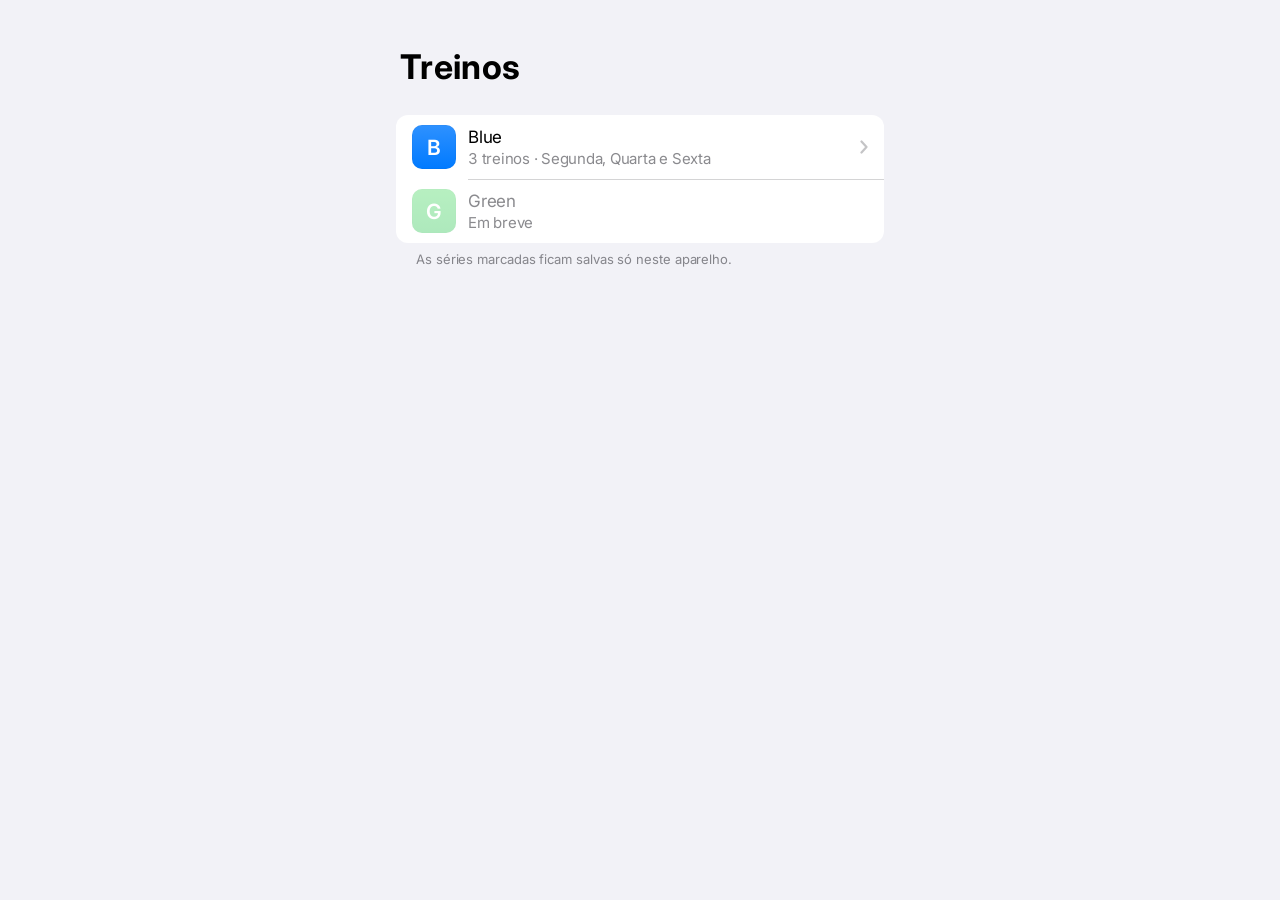
==== index.html @ 0828fde2 "First commit" ====
<!DOCTYPE html>
<html lang="pt-BR">
<head>
<meta charset="utf-8">
<meta name="viewport" content="width=device-width, initial-scale=1">
<meta name="color-scheme" content="light only">
<title>Treinos</title>
<link rel="preconnect" href="https://fonts.googleapis.com">
<link rel="preconnect" href="https://fonts.gstatic.com" crossorigin>
<link href="https://fonts.googleapis.com/css2?family=Inter:opsz,wght@14..32,400;14..32,500;14..32,600;14..32,700&display=swap" rel="stylesheet">
<link rel="icon" href="assets/favicon.svg" type="image/svg+xml">
<link rel="icon" href="assets/favicon-32.png" sizes="32x32" type="image/png">
<link rel="apple-touch-icon" href="assets/apple-touch-icon.png">
<link rel="stylesheet" href="assets/style.css">
</head>
<body class="hub">
<div class="app">
  <section class="view" id="hub" aria-label="Programas de treino"></section>
</div>

<!-- Cópia da lista de programas, usada só quando a página é aberta direto do computador -->
<script type="application/json" id="programs-data">
{
  "version": 1,
  "programs": [
    { "id": "pr-86710d87", "name": "Blue", "path": "blue/", "color": "blue" },
    { "id": "pr-181639b2", "name": "Green", "path": "green/", "color": "green" }
  ]
}
</script>
<script>
/* Página inicial: lista os programas do programs.json. Cada programa é uma pasta com index.html e treino.json */
const CHEV = '<svg viewBox="0 0 8 14" fill="none" stroke="currentColor" stroke-width="2.2" stroke-linecap="round" stroke-linejoin="round" aria-hidden="true"><path d="M1.5 1.5 6.5 7l-5 5.5"/></svg>';
const WARN = '<svg viewBox="0 0 24 24" fill="currentColor" aria-hidden="true"><path d="M10.3 3.9 2.4 17.6A2 2 0 0 0 4.1 20.6h15.8a2 2 0 0 0 1.7-3L13.7 3.9a2 2 0 0 0-3.4 0z"/><path d="M12 9v4.5" stroke="#fff" stroke-width="2" stroke-linecap="round"/><circle cx="12" cy="16.6" r="1.15" fill="#fff"/></svg>';
const COLORS = ["blue", "green", "orange", "red", "purple", "teal", "indigo", "pink"];
const CLEAN = /github\.io$/.test(location.hostname);   // no GitHub Pages o link fica sem "index.html"
const hub = document.getElementById("hub");
const esc = s => String(s).replace(/[&<>"]/g, c => ({ "&": "&amp;", "<": "&lt;", ">": "&gt;", '"': "&quot;" }[c]));

function nav(title) { return '<header class="nav"><span></span><span class="nav-title">' + esc(title) + '</span><span></span></header>'; }

function fail(errors) {
  hub.innerHTML = nav("Erro no programs.json") +
    '<div class="lt"><h1 class="large-title t2">Erro no programs.json</h1><p class="lt-sub">Corrija o arquivo e recarregue a página.</p></div>' +
    '<div class="spacer"></div><div class="group">' + errors.map(m => '<div class="err-row">' + WARN + '<span>' + esc(m) + '</span></div>').join("") + '</div>';
}

/* Texto do arquivo; null = não existe (404); undefined = não deu para conferir (aberto direto do computador) */
async function getText(url) {
  try { const r = await fetch(url, { cache: "no-cache" }); return r.ok ? await r.text() : null; }
  catch (e) { return undefined; }
}

function check(data) {
  const errors = [], seen = {};
  if (!data || typeof data !== "object" || !Array.isArray(data.programs)) return { errors: ['Falta a lista "programs".'] };
  const list = data.programs.map((p, k) => {
    const where = "Programa " + (k + 1) + (p && p.name ? " (" + p.name + ")" : "");
    if (!p || typeof p !== "object") { errors.push(where + ": precisa ser um objeto."); return null; }
    if (typeof p.id !== "string" || !/^pr-[A-Za-z0-9]+$/.test(p.id)) errors.push(where + ': o "id" precisa começar com "pr-" seguido de letras ou números.');
    else if (seen[p.id]) errors.push('O id "' + p.id + '" está repetido.');
    else seen[p.id] = true;
    if (typeof p.name !== "string" || !p.name.trim()) errors.push(where + ': falta "name".');
    if (typeof p.path !== "string" || !/^[A-Za-z0-9_-]+\/?$/.test(p.path)) { errors.push(where + ': "path" precisa ser o nome de uma pasta, como "blue/".'); return null; }
    if (p.color !== undefined && !COLORS.includes(p.color)) console.warn(where + ': cor "' + p.color + '" desconhecida. Use: ' + COLORS.join(", ") + ".");
    return { name: p.name || "", path: p.path.replace(/\/?$/, "/"), color: COLORS.includes(p.color) ? p.color : "blue",
             description: typeof p.description === "string" ? p.description : "" };
  }).filter(Boolean);
  if (!list.length && !errors.length) errors.push('A lista "programs" está vazia.');
  return { errors, list };
}

/* Resumo tirado do treino.json do programa: "3 treinos · Segunda, Quarta e Sexta" */
function summary(text) {
  try {
    const w = JSON.parse(text).workouts || [];
    const days = w.map(x => x.day).filter(Boolean);
    const joined = days.length > 1 ? days.slice(0, -1).join(", ") + " e " + days[days.length - 1] : days.join("");
    return (w.length === 1 ? "1 treino" : w.length + " treinos") + (joined ? " · " + joined : "");
  } catch (e) { return "Erro no treino.json"; }
}

function cell(p, i) {
  return '<a class="cell" id="p' + i + '" href="' + esc(CLEAN ? p.path : p.path + "index.html") + '">' +
    '<span class="thumb ' + p.color + '"><span class="thumb-l">' + esc(p.name.charAt(0).toUpperCase()) + '</span></span>' +
    '<span class="cell-main"><span class="cell-title">' + esc(p.name) + '</span>' +
      '<span class="cell-sub">' + esc(p.description || " ") + '</span></span>' +
    '<span class="chev">' + CHEV + '</span></a>';
}

async function load() {
  let text = await getText("programs.json");
  if (typeof text !== "string") text = document.getElementById("programs-data").textContent;
  let data;
  try { data = JSON.parse(text); } catch (e) { fail(["O arquivo não é um JSON válido. Detalhe: " + e.message]); return; }
  const res = check(data);
  if (res.errors.length) { fail(res.errors); return; }
  hub.innerHTML = nav("Treinos") +
    '<div class="lt"><h1 class="large-title">Treinos</h1></div>' +
    '<div class="spacer"></div><div class="group">' + res.list.map(cell).join("") + '</div>' +
    '<p class="g-foot">As séries marcadas ficam salvas só neste aparelho.</p>';
  res.list.forEach(async (p, i) => {
    const t = await getText(p.path + "treino.json");
    const el = document.getElementById("p" + i);
    if (!el) return;
    if (t === null) {                       // pasta ainda sem treino
      el.classList.add("off");
      el.removeAttribute("href");
      el.setAttribute("aria-disabled", "true");
      el.querySelector(".cell-sub").textContent = "Em breve";
    } else if (typeof t === "string" && !p.description) {
      el.querySelector(".cell-sub").textContent = summary(t);
    }
  });
}

function updateNav() {
  const n = hub.querySelector(".nav"), t = hub.querySelector(".large-title");
  if (n && t) n.classList.toggle("scrolled", t.getBoundingClientRect().bottom < 50);
}
window.addEventListener("scroll", updateNav, { passive: true });
load();
</script>
</body>
</html>
---- assets/style.css ----
:root {
  /* Layout: app de iPhone. Listas agrupadas (inset grouped) sobre cinza-claro, título grande que recolhe na barra, abas no rodapé */
  --bg: #F2F2F7;
  --cell: #FFFFFF;
  --label: #000000;
  --secondary: rgba(60, 60, 67, 0.6);
  --tertiary: rgba(60, 60, 67, 0.3);
  --sep: rgba(60, 60, 67, 0.22);
  --press: #E5E5EA;
  --blue: #007AFF;
  --blue-tint: rgba(0, 122, 255, 0.12);
  --orange: #FF9500;
  --orange-tint: rgba(255, 149, 0, 0.15);
  --green-text: #248A3D;
  --green-tint: rgba(52, 199, 89, 0.16);
  --red: #FF3B30;
  --red-text: #D70015;
  --red-tint: rgba(255, 59, 48, 0.12);
  --bar: rgba(249, 249, 249, 0.94);
  /* No iPhone usa a fonte do sistema (SF Pro); fora da Apple usa Inter, a mais próxima */
  --font: -apple-system, BlinkMacSystemFont, "SF Pro Text", "Inter", "Helvetica Neue", Arial, sans-serif;
  color-scheme: light only;
}
* { box-sizing: border-box; -webkit-tap-highlight-color: transparent; }
html { background: var(--bg); }
html, body { margin: 0; }
body {
  background: var(--bg);
  color: var(--label);
  font-family: var(--font);
  font-size: 17px;
  line-height: 22px;
  letter-spacing: -0.25px;
  -webkit-font-smoothing: antialiased;
  font-optical-sizing: auto;
  padding-bottom: calc(84px + env(safe-area-inset-bottom));
}
a { color: inherit; text-decoration: none; }
button { font: inherit; color: inherit; letter-spacing: inherit; }
.app { max-width: 520px; margin: 0 auto; }
.view[hidden] { display: none; }
:focus-visible { outline: 3px solid rgba(0, 122, 255, 0.45); outline-offset: 2px; }

/* Barra de navegação: transparente no topo, translúcida ao rolar */
.nav {
  position: sticky;
  top: 0;
  z-index: 10;
  height: 44px;
  display: grid;
  grid-template-columns: 1fr auto 1fr;
  align-items: center;
  padding: 0 8px;
  background: transparent;
  border-bottom: 0.5px solid transparent;
  transition: background-color .2s ease, border-color .2s ease;
}
.nav.scrolled {
  background: var(--bar);
  backdrop-filter: saturate(180%) blur(20px);
  -webkit-backdrop-filter: saturate(180%) blur(20px);
  border-bottom-color: var(--sep);
}
.nav { position: sticky; }
.nav-title {
  position: absolute;
  left: 50%;
  top: 50%;
  transform: translate(-50%, -50%);
  font-size: 17px;
  font-weight: 600;
  max-width: calc(100% - 250px);
  min-width: 0;
  white-space: nowrap;
  overflow: hidden;
  text-overflow: ellipsis;
  opacity: 0;
  transition: opacity .2s ease;
}
.nav.scrolled .nav-title { opacity: 1; }
.back {
  justify-self: start;
  display: inline-flex;
  align-items: center;
  gap: 5px;
  height: 44px;
  padding: 0 8px 0 4px;
  color: var(--blue);
  font-size: 17px;
  white-space: nowrap;
}
.back svg { width: 11px; height: 19px; margin-right: 1px; }
.back:active { opacity: .4; }

/* Título grande */
.lt { padding: 2px 20px 8px; }
.large-title {
  margin: 0;
  font-size: 34px;
  line-height: 41px;
  font-weight: 700;
  letter-spacing: 0.37px;
  text-wrap: balance;
}
.large-title.t2 { font-size: 28px; line-height: 34px; letter-spacing: 0.36px; }
.lt-sub { margin: 2px 0 0; font-size: 15px; line-height: 20px; letter-spacing: -0.24px; color: var(--secondary); }

/* Grupos (inset grouped) */
.g-head {
  margin: 26px 0 0;
  padding: 0 36px 7px;
  font-size: 13px;
  line-height: 18px;
  letter-spacing: -0.08px;
  text-transform: uppercase;
  color: var(--secondary);
}
.g-foot {
  margin: 0;
  padding: 7px 36px 0;
  font-size: 13px;
  line-height: 18px;
  letter-spacing: -0.08px;
  color: var(--secondary);
}
.group {
  margin: 0 16px;
  background: var(--cell);
  border-radius: 12px;
  overflow: hidden;
}
.spacer { height: 20px; }

.cell {
  display: grid;
  grid-template-columns: 44px 1fr auto;
  gap: 12px;
  align-items: center;
  min-height: 64px;
  padding: 10px 16px;
  position: relative;
  cursor: pointer;
}
.cell + .cell::before {
  content: "";
  position: absolute;
  top: 0; left: 72px; right: 0;
  border-top: 0.5px solid var(--sep);
}
.cell:active { background: var(--press); }
.thumb {
  width: 44px; height: 44px;
  border-radius: 10px;
  background: linear-gradient(180deg, #2E91FF 0%, #007AFF 100%);
  color: #FFFFFF;
  display: grid;
  place-items: center;
  position: relative;
  box-shadow: inset 0 0 0 0.5px rgba(0, 0, 0, 0.06);
}
.thumb.orange { background: linear-gradient(180deg, #FFAA33 0%, #FF9500 100%); }
.thumb.soft { background: var(--blue-tint); color: var(--blue); box-shadow: none; }
.thumb svg { width: 26px; height: 26px; }
.badge {
  position: absolute;
  right: -5px; bottom: -5px;
  width: 20px; height: 20px;
  border-radius: 50%;
  background: #34C759;
  color: #FFFFFF;
  border: 2px solid var(--cell);
  display: grid;
  place-items: center;
}
.badge svg { width: 10px; height: 10px; }
.cell-main { min-width: 0; }
.cell-title { display: block; font-size: 17px; line-height: 22px; }
.cell-sub {
  display: block;
  margin-top: 1px;
  font-size: 15px;
  line-height: 20px;
  letter-spacing: -0.24px;
  color: var(--secondary);
  font-variant-numeric: tabular-nums;
}
.cell-sub .prog { color: var(--blue); }
.chev { color: var(--tertiary); display: grid; place-items: center; }
.chev svg { width: 8px; height: 14px; }
.ext { color: var(--tertiary); display: grid; place-items: center; }
.ext svg { width: 13px; height: 13px; }

.cell-btn {
  appearance: none;
  border: 0;
  background: transparent;
  width: 100%;
  min-height: 48px;
  font-size: 17px;
  color: var(--red);
  cursor: pointer;
}
.cell-btn:active { background: var(--press); }

/* Tela do exercício */
.video { display: block; }
.video-media {
  display: grid;
  place-items: center;
  aspect-ratio: 2 / 1;
  background: linear-gradient(180deg, #F1F7FF 0%, #E2EDFF 100%);
}
.play {
  width: 60px; height: 60px;
  border-radius: 50%;
  background: var(--blue);
  color: #FFFFFF;
  display: grid;
  place-items: center;
  box-shadow: 0 8px 24px rgba(0, 122, 255, 0.28);
}
.play svg { width: 24px; height: 24px; margin-left: 3px; }
.video:active .play { transform: scale(.96); }
.video-row {
  display: flex;
  justify-content: space-between;
  align-items: center;
  min-height: 48px;
  padding: 0 16px;
  color: var(--blue);
  font-size: 17px;
}
.video-row .ext { color: var(--blue); }
.video-row { position: relative; }
.video-row + .video-row::before { content: ""; position: absolute; top: 0; left: 16px; right: 0; border-top: 0.5px solid var(--sep); }
button.video-row { appearance: none; border: 0; background: transparent; width: 100%; text-align: left; cursor: pointer; font: inherit; letter-spacing: inherit; }
.video-row:active { background: var(--press); }
.jump-r { display: inline-flex; align-items: center; gap: 8px; color: var(--secondary); font-size: 15px; font-variant-numeric: tabular-nums; }
.jump-r svg { width: 13px; height: 8px; color: var(--tertiary); }
#alts { scroll-margin-top: 56px; }
.group.flash { animation: flash 1.1s ease; }
@keyframes flash { 0%, 30% { background: #E8F1FF; } 100% { background: var(--cell); } }

/* Carrossel de vídeos */
.carousel { position: relative; background: #000; }
.slides { display: flex; overflow-x: auto; scroll-snap-type: x mandatory; scrollbar-width: none; -webkit-overflow-scrolling: touch; }
.slides::-webkit-scrollbar { display: none; }
.slide { flex: 0 0 100%; scroll-snap-align: center; aspect-ratio: 16 / 9; }
.slide video { width: 100%; height: 100%; object-fit: contain; display: block; background: #000; }
.dots { position: absolute; left: 0; right: 0; bottom: 10px; display: flex; justify-content: center; gap: 7px; pointer-events: none; }
.dots span { width: 7px; height: 7px; border-radius: 50%; background: rgba(255, 255, 255, 0.45); transition: background-color .2s ease; }
.dots span.on { background: #FFFFFF; }
a.video-media { display: grid; }

.stats { display: grid; grid-template-columns: 1fr 1fr; }
.stat { padding: 12px 16px; display: grid; gap: 2px; }
.stat + .stat { border-left: 0.5px solid var(--sep); }
.s-l { font-size: 13px; line-height: 18px; letter-spacing: -0.08px; color: var(--secondary); }
.s-v { font-size: 22px; line-height: 28px; font-weight: 600; letter-spacing: 0.35px; font-variant-numeric: tabular-nums; }

.note { padding: 12px 16px 13px; position: relative; }
.note + .note::before { content: ""; position: absolute; top: 0; left: 16px; right: 0; border-top: 0.5px solid var(--sep); }
.note-h { display: flex; align-items: center; gap: 7px; font-size: 15px; line-height: 20px; font-weight: 600; letter-spacing: -0.24px; margin-bottom: 4px; }
.note-h svg { width: 18px; height: 18px; flex: none; }
.note.ombro .note-h svg { color: var(--orange); }
.note.dica .note-h svg { color: var(--blue); }
.note ul { margin: 0; padding-left: 18px; display: grid; gap: 4px; }
.note li, .note p { font-size: 15px; line-height: 20px; letter-spacing: -0.24px; }
.note p { margin: 0; }

.set {
  appearance: none;
  border: 0;
  background: transparent;
  width: 100%;
  text-align: left;
  display: grid;
  grid-template-columns: 24px 1fr auto;
  gap: 12px;
  align-items: center;
  min-height: 48px;
  padding: 0 16px;
  position: relative;
  cursor: pointer;
}
.set + .set::before {
  content: "";
  position: absolute;
  top: 0; left: 52px; right: 0;
  border-top: 0.5px solid var(--sep);
}
.set:active { background: var(--press); }
.circle {
  width: 24px; height: 24px;
  border-radius: 50%;
  border: 1.5px solid #C7C7CC;
  display: grid;
  place-items: center;
  color: transparent;
  transition: background-color .15s ease, border-color .15s ease;
}
.circle svg { width: 13px; height: 13px; }
.set[aria-pressed="true"] .circle { background: var(--blue); border-color: var(--blue); color: #FFFFFF; }
.set-detail { color: var(--secondary); font-variant-numeric: tabular-nums; }

/* Escala de dor */
.scale { padding: 14px 16px; }
.scale-bar { display: grid; grid-template-columns: repeat(11, 1fr); gap: 3px; }
.scale-bar span {
  height: 30px;
  border-radius: 7px;
  display: grid;
  place-items: center;
  font-size: 13px;
  font-weight: 600;
  letter-spacing: 0;
  font-variant-numeric: tabular-nums;
}
.scale-bar .g { background: var(--green-tint); color: var(--green-text); }
.scale-bar .r { background: var(--red-tint); color: var(--red-text); }
.scale-cap { display: flex; justify-content: space-between; margin-top: 7px; font-size: 13px; line-height: 18px; color: var(--secondary); }
.rule { display: grid; grid-template-columns: 10px 1fr; gap: 12px; align-items: start; padding: 12px 16px; position: relative; font-size: 15px; line-height: 20px; letter-spacing: -0.24px; }
.rule + .rule::before { content: ""; position: absolute; top: 0; left: 38px; right: 0; border-top: 0.5px solid var(--sep); }
.dot { width: 10px; height: 10px; border-radius: 50%; margin-top: 5px; }
.dot.g { background: #34C759; }
.dot.r { background: var(--red); }
.avoid { display: grid; grid-template-columns: 22px 1fr; gap: 12px; align-items: start; padding: 12px 16px; position: relative; font-size: 17px; line-height: 22px; }
.avoid + .avoid::before { content: ""; position: absolute; top: 0; left: 50px; right: 0; border-top: 0.5px solid var(--sep); }
.avoid svg { width: 22px; height: 22px; color: var(--red); }

/* Abas no rodapé */
.tabbar {
  position: fixed;
  left: 0; right: 0; bottom: 0;
  z-index: 20;
  background: var(--bar);
  backdrop-filter: saturate(180%) blur(20px);
  -webkit-backdrop-filter: saturate(180%) blur(20px);
  border-top: 0.5px solid rgba(60, 60, 67, 0.29);
  padding-bottom: env(safe-area-inset-bottom);
}
.tabbar-in { max-width: 520px; margin: 0 auto; display: grid; grid-template-columns: repeat(3, 1fr); height: 50px; }
.tabbar button {
  appearance: none;
  border: 0;
  background: none;
  display: grid;
  justify-items: center;
  align-content: center;
  gap: 3px;
  cursor: pointer;
  color: #8E8E93;
  padding-top: 3px;
}
.tabbar .ti { width: 26px; height: 26px; display: block; }
.tabbar .ti .fill { display: none; }
.tabbar .tl { font-size: 10px; line-height: 12px; font-weight: 500; letter-spacing: 0.1px; }
.tabbar button[aria-selected="true"] { color: var(--blue); }
.tabbar button[aria-selected="true"] .ti .fill { display: inline; }
.tabbar button[aria-selected="true"] .ti .line { display: none; }

/* Menu de confirmação (action sheet) */
.sheet-wrap { position: fixed; inset: 0; z-index: 50; display: grid; align-items: end; }
.sheet-wrap[hidden] { display: none; }
.dim { position: absolute; inset: 0; background: rgba(0, 0, 0, 0.35); }
.sheet { position: relative; max-width: 520px; width: 100%; margin: 0 auto; padding: 0 8px calc(8px + env(safe-area-inset-bottom)); display: grid; gap: 8px; }
.sheet-group { background: rgba(255, 255, 255, 0.96); backdrop-filter: blur(20px); -webkit-backdrop-filter: blur(20px); border-radius: 14px; overflow: hidden; }
.sheet-msg { padding: 14px 16px; text-align: center; font-size: 13px; line-height: 18px; color: var(--secondary); border-bottom: 0.5px solid var(--sep); }
.sheet button { appearance: none; border: 0; background: transparent; width: 100%; height: 57px; font-size: 20px; letter-spacing: 0.38px; cursor: pointer; }
.sheet button:active { background: rgba(0, 0, 0, 0.06); }
.sheet .destructive { color: var(--red); }
.sheet .cancel { color: var(--blue); font-weight: 600; background: #FFFFFF; }

@media (prefers-reduced-motion: no-preference) {
  .view.push { animation: push .32s cubic-bezier(.2, .8, .2, 1); }
  @keyframes push { from { transform: translateX(36px); opacity: 0; } to { transform: none; opacity: 1; } }
  .sheet-wrap:not([hidden]) .dim { animation: fade .2s ease; }
  .sheet-wrap:not([hidden]) .sheet { animation: rise .28s cubic-bezier(.2, .8, .2, 1); }
  @keyframes fade { from { opacity: 0; } }
  @keyframes rise { from { transform: translateY(100%); } }
}
.dot.o { background: var(--orange); }
.err-row { display: grid; grid-template-columns: 20px 1fr; gap: 12px; align-items: start; padding: 12px 16px; position: relative; font-size: 15px; line-height: 20px; letter-spacing: -0.24px; }
.err-row + .err-row::before { content: ""; position: absolute; top: 0; left: 48px; right: 0; border-top: 0.5px solid var(--sep); }
.err-row svg { width: 20px; height: 20px; color: var(--red); margin-top: 0; }
.tabbar[hidden] { display: none; }

/* Página inicial */
.thumb.green  { background: linear-gradient(180deg, #4CD964 0%, #34C759 100%); }
.thumb.orange { background: linear-gradient(180deg, #FFAA33 0%, #FF9500 100%); }
.thumb.red    { background: linear-gradient(180deg, #FF6A61 0%, #FF3B30 100%); }
.thumb.purple { background: linear-gradient(180deg, #C77DFF 0%, #AF52DE 100%); }
.thumb.teal   { background: linear-gradient(180deg, #5AC8FA 0%, #30B0C7 100%); }
.thumb.indigo { background: linear-gradient(180deg, #7D7AFF 0%, #5856D6 100%); }
.thumb.pink   { background: linear-gradient(180deg, #FF6482 0%, #FF2D55 100%); }
.thumb-l { font-size: 21px; line-height: 1; font-weight: 600; letter-spacing: 0; }
.cell.off { cursor: default; }
.cell.off:active { background: transparent; }
.cell.off .thumb { opacity: 0.4; }
.cell.off .cell-title { color: var(--secondary); }
.cell.off .chev { visibility: hidden; }
body.hub { padding-bottom: calc(32px + env(safe-area-inset-bottom)); }
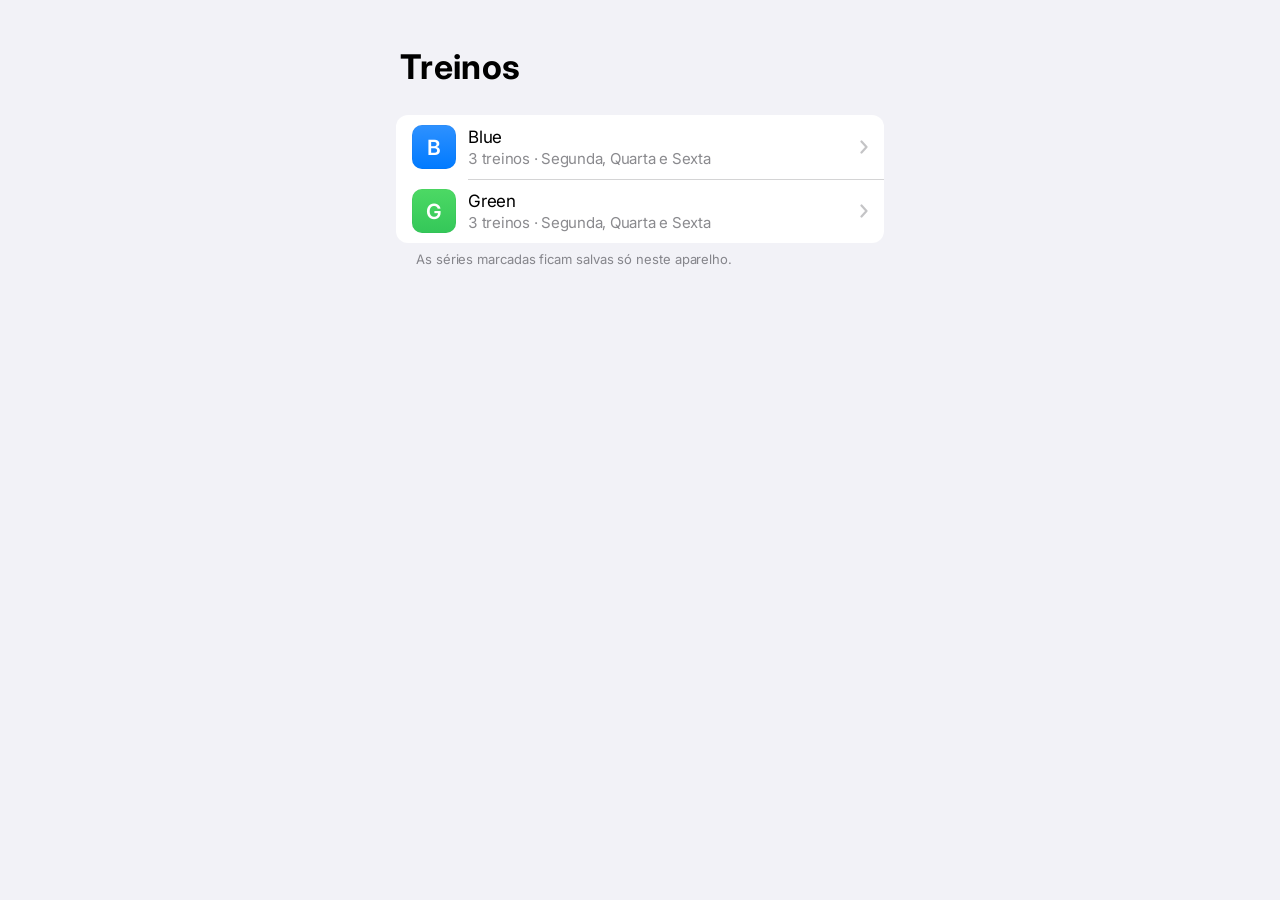
==== commit b1986d2c: "Adiciona campo para salvar o peso usado" ====
--- a/index.html
+++ b/index.html
@@ -5,13 +5,25 @@
 <meta name="viewport" content="width=device-width, initial-scale=1">
 <meta name="color-scheme" content="light only">
 <title>Treinos</title>
+<meta name="description" content="Treinos de academia com vídeo, séries e alternativas.">
+<meta property="og:type" content="website">
+<meta property="og:locale" content="pt_BR">
+<meta property="og:site_name" content="Treinos">
+<meta property="og:title" content="Treinos">
+<meta property="og:description" content="Treinos de academia com vídeo, séries e alternativas.">
+<meta property="og:url" content="https://inocramnayr.github.io/workouts/">
+<meta property="og:image" content="https://inocramnayr.github.io/workouts/assets/og-image.png">
+<meta property="og:image:width" content="1200">
+<meta property="og:image:height" content="630">
+<meta property="og:image:alt" content="Lista de exercícios com ícones azuis, no estilo de app de iPhone">
+<meta name="twitter:card" content="summary_large_image">
 <link rel="preconnect" href="https://fonts.googleapis.com">
 <link rel="preconnect" href="https://fonts.gstatic.com" crossorigin>
 <link href="https://fonts.googleapis.com/css2?family=Inter:opsz,wght@14..32,400;14..32,500;14..32,600;14..32,700&display=swap" rel="stylesheet">
 <link rel="icon" href="assets/favicon.svg" type="image/svg+xml">
 <link rel="icon" href="assets/favicon-32.png" sizes="32x32" type="image/png">
 <link rel="apple-touch-icon" href="assets/apple-touch-icon.png">
-<link rel="stylesheet" href="assets/style.css">
+<link rel="stylesheet" href="assets/style.css?v=5">
 </head>
 <body class="hub">
 <div class="app">
--- a/assets/style.css
+++ b/assets/style.css
@@ -1,5 +1,5 @@
 :root {
-  /* Layout: app de iPhone. Listas agrupadas (inset grouped) sobre cinza-claro, título grande que recolhe na barra, abas no rodapé */
+  /* Layout: app de iPhone. Listas agrupadas (inset grouped) sobre cinza-claro, título grande que recolhe na barra, navegação em níveis */
   --bg: #F2F2F7;
   --cell: #FFFFFF;
   --label: #000000;
@@ -33,7 +33,7 @@
   letter-spacing: -0.25px;
   -webkit-font-smoothing: antialiased;
   font-optical-sizing: auto;
-  padding-bottom: calc(84px + env(safe-area-inset-bottom));
+  padding-bottom: calc(32px + env(safe-area-inset-bottom));
 }
 a { color: inherit; text-decoration: none; }
 button { font: inherit; color: inherit; letter-spacing: inherit; }
@@ -219,7 +219,7 @@
   place-items: center;
   box-shadow: 0 8px 24px rgba(0, 122, 255, 0.28);
 }
-.play svg { width: 24px; height: 24px; margin-left: 3px; }
+.play svg { width: 24px; height: 24px; }
 .video:active .play { transform: scale(.96); }
 .video-row {
   display: flex;
@@ -252,12 +252,6 @@
 .dots span.on { background: #FFFFFF; }
 a.video-media { display: grid; }
 
-.stats { display: grid; grid-template-columns: 1fr 1fr; }
-.stat { padding: 12px 16px; display: grid; gap: 2px; }
-.stat + .stat { border-left: 0.5px solid var(--sep); }
-.s-l { font-size: 13px; line-height: 18px; letter-spacing: -0.08px; color: var(--secondary); }
-.s-v { font-size: 22px; line-height: 28px; font-weight: 600; letter-spacing: 0.35px; font-variant-numeric: tabular-nums; }
-
 .note { padding: 12px 16px 13px; position: relative; }
 .note + .note::before { content: ""; position: absolute; top: 0; left: 16px; right: 0; border-top: 0.5px solid var(--sep); }
 .note-h { display: flex; align-items: center; gap: 7px; font-size: 15px; line-height: 20px; font-weight: 600; letter-spacing: -0.24px; margin-bottom: 4px; }
@@ -302,6 +296,17 @@
 .circle svg { width: 13px; height: 13px; }
 .set[aria-pressed="true"] .circle { background: var(--blue); border-color: var(--blue); color: #FFFFFF; }
 .set-detail { color: var(--secondary); font-variant-numeric: tabular-nums; }
+.set-all { display: flex; align-items: center; width: 100%; appearance: none; border: 0; background: none;
+  min-height: 44px; padding: 11px 16px; color: var(--blue); font-size: 17px; letter-spacing: -0.4px;
+  text-align: left; position: relative; cursor: pointer; }
+.set-all::before { content: ""; position: absolute; top: 0; left: 16px; right: 0; border-top: 0.5px solid var(--sep); }
+.set-all:active { background: var(--press); }
+
+/* Peso usado */
+.w-row { display: flex; align-items: center; justify-content: space-between; min-height: 44px; padding: 0 16px; font-size: 17px; letter-spacing: -0.4px; }
+.w-val { display: flex; align-items: baseline; gap: 4px; }
+.w-input { width: 72px; border: 0; background: none; text-align: right; font: inherit; font-size: 17px; color: var(--blue); padding: 11px 0; outline: none; }
+.w-unit { color: var(--secondary); }
 
 /* Escala de dor */
 .scale { padding: 14px 16px; }
@@ -328,37 +333,6 @@
 .avoid + .avoid::before { content: ""; position: absolute; top: 0; left: 50px; right: 0; border-top: 0.5px solid var(--sep); }
 .avoid svg { width: 22px; height: 22px; color: var(--red); }
 
-/* Abas no rodapé */
-.tabbar {
-  position: fixed;
-  left: 0; right: 0; bottom: 0;
-  z-index: 20;
-  background: var(--bar);
-  backdrop-filter: saturate(180%) blur(20px);
-  -webkit-backdrop-filter: saturate(180%) blur(20px);
-  border-top: 0.5px solid rgba(60, 60, 67, 0.29);
-  padding-bottom: env(safe-area-inset-bottom);
-}
-.tabbar-in { max-width: 520px; margin: 0 auto; display: grid; grid-template-columns: repeat(3, 1fr); height: 50px; }
-.tabbar button {
-  appearance: none;
-  border: 0;
-  background: none;
-  display: grid;
-  justify-items: center;
-  align-content: center;
-  gap: 3px;
-  cursor: pointer;
-  color: #8E8E93;
-  padding-top: 3px;
-}
-.tabbar .ti { width: 26px; height: 26px; display: block; }
-.tabbar .ti .fill { display: none; }
-.tabbar .tl { font-size: 10px; line-height: 12px; font-weight: 500; letter-spacing: 0.1px; }
-.tabbar button[aria-selected="true"] { color: var(--blue); }
-.tabbar button[aria-selected="true"] .ti .fill { display: inline; }
-.tabbar button[aria-selected="true"] .ti .line { display: none; }
-
 /* Menu de confirmação (action sheet) */
 .sheet-wrap { position: fixed; inset: 0; z-index: 50; display: grid; align-items: end; }
 .sheet-wrap[hidden] { display: none; }
@@ -383,7 +357,6 @@
 .err-row { display: grid; grid-template-columns: 20px 1fr; gap: 12px; align-items: start; padding: 12px 16px; position: relative; font-size: 15px; line-height: 20px; letter-spacing: -0.24px; }
 .err-row + .err-row::before { content: ""; position: absolute; top: 0; left: 48px; right: 0; border-top: 0.5px solid var(--sep); }
 .err-row svg { width: 20px; height: 20px; color: var(--red); margin-top: 0; }
-.tabbar[hidden] { display: none; }
 
 /* Página inicial */
 .thumb.green  { background: linear-gradient(180deg, #4CD964 0%, #34C759 100%); }
@@ -399,4 +372,9 @@
 .cell.off .thumb { opacity: 0.4; }
 .cell.off .cell-title { color: var(--secondary); }
 .cell.off .chev { visibility: hidden; }
-body.hub { padding-bottom: calc(32px + env(safe-area-inset-bottom)); }
+
+/* Firefox no Android (classe posta pelo script): barras sólidas, sem desfoque */
+html.ff-android { --bar: #F9F9F9; }
+html.ff-android .nav.scrolled,
+html.ff-android .sheet-group { backdrop-filter: none; -webkit-backdrop-filter: none; }
+html.ff-android .sheet-group { background: #FFFFFF; }
